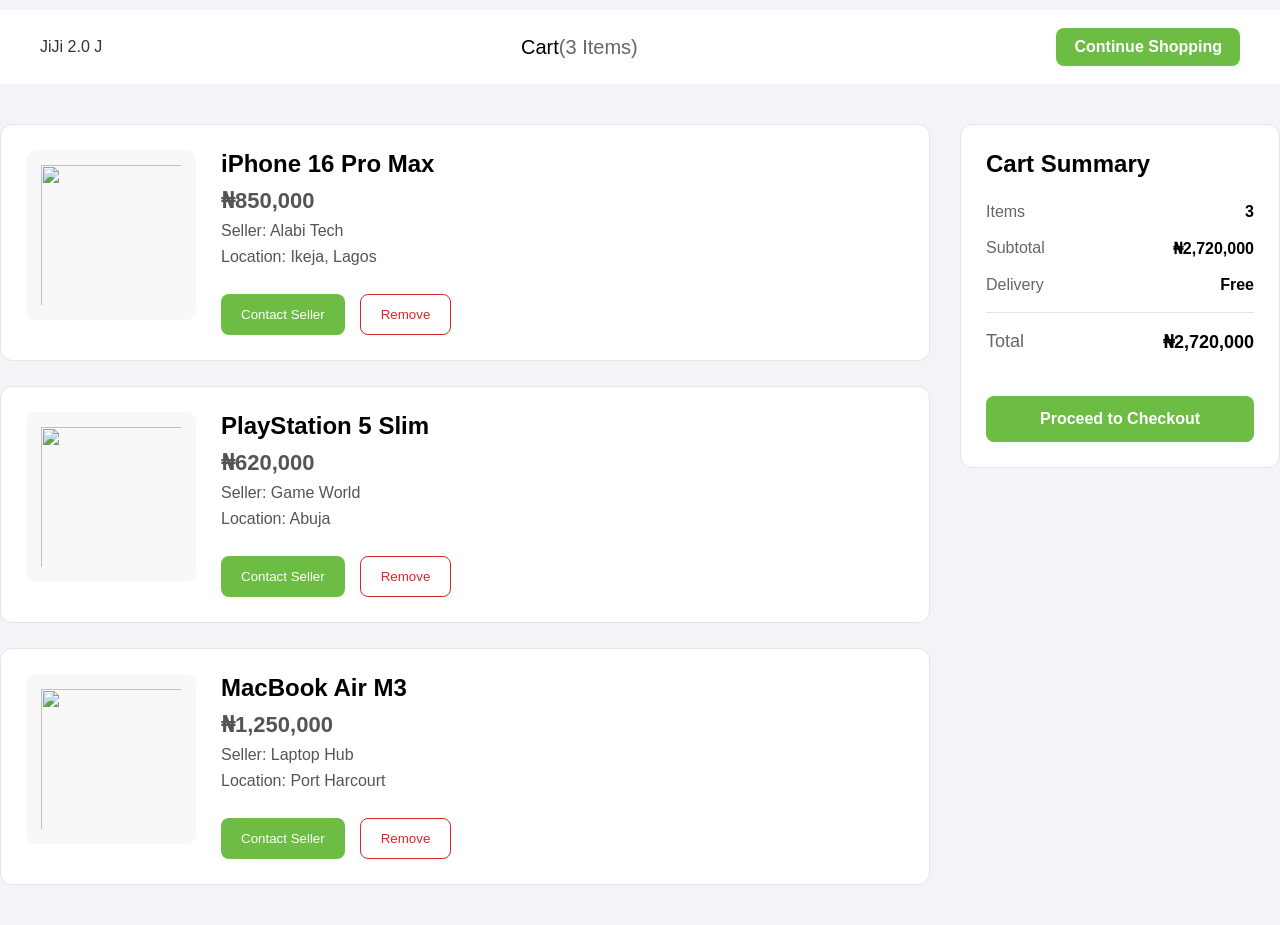
==== checkout.html @ 3ca44297 "make home-page interactive" ====
<!DOCTYPE html>
<html lang="en">
<head>
  <meta charset="UTF-8">
  <meta name="viewport" content="width=device-width, initial-scale=1.0">
  <title>Check Out</title>

  <link rel="stylesheet" href="styles/body.css">
  <link rel="stylesheet" href="styles/checkout-page/checkout-header.css">
  <link rel="stylesheet" href="styles/checkout-page/order-summary.css">
</head>
<body>

  <header class="cart-header">
    <nav class="cart-navbar">
      <a href="index.html" class="logo">
        <span class="logo-text">JiJi</span>
        <span class="logo-version">2.0</span>
        <span class="logo-mobile">J</span>
      </a>
      <h2 class="cart-title">
        Cart<span>(3 Items)</span>
      </h2>
      <a href="products.html" class="continue-shopping">
        Continue Shopping
      </a>
    </nav>
  </header>

  <main class="cart-container">
    <section class="cart-items">
      <div class="cart-item">
        <img src="images/product-images/iphone.JPG" alt="">
        <div class="item-details">
          <h3>iPhone 16 Pro Max</h3>
          <p class="item-price">₦850,000</p>
          <p>Seller: Alabi Tech</p>
          <p>Location: Ikeja, Lagos</p>
          <div class="item-actions">
            <button class="contact-btn">Contact Seller</button>
            <button class="remove-btn">Remove</button>
          </div>
        </div>
      </div>

      <div class="cart-item">
        <img src="images/product-images/ps-5.JPG" alt="">
        <div class="item-details">
          <h3>
            PlayStation 5 Slim
          </h3>
          <p class="item-price">₦620,000</p>
          <p>Seller: Game World</p>
          <p>Location: Abuja</p>
          <div class="item-actions">
            <button class="contact-btn">Contact Seller</button>
            <button class="remove-btn">Remove</button>
          </div>
        </div>
      </div>

      <div class="cart-item">
        <img src="images/product-images/laptop.JPG" alt="">
        <div class="item-details">
          <h3>MacBook Air M3</h3>
          <p class="item-price">₦1,250,000</p>
          <p>Seller: Laptop Hub</p>
          <p>Location: Port Harcourt</p>

          <div class="item-actions">
            <button class="contact-btn">Contact Seller</button>
            <button class="remove-btn">Remove</button>
          </div>

        </div>
      </div>
    </section>

    <aside class="cart-summary">
      <h2>Cart Summary</h2>
      <div class="summary-row">
          <span>Items</span>
          <p>3</p>
      </div>

      <div class="summary-row">
        <span>Subtotal</span>
        <p>₦2,720,000</p>
      </div>

      <div class="summary-row">
        <span>Delivery</span>
        <p>Free</p>
      </div>

      <div class="summary-row total">
        <span>Total</span>
        <p>₦2,720,000</p>
      </div>

      <button class="checkout-btn">
        Proceed to Checkout
      </button>
    </aside>

</main>
  </main>

</body>
</html>
---- styles/body.css ----
*{
    margin:0;
    padding:0;
    box-sizing:border-box;
}

body{
    font-family:Arial, Helvetica, sans-serif;
    background:#f3f4f7;
}

a{
    text-decoration:none;
    color:#333;
}

button{
    cursor:pointer;
    border:none;
    background:none;
}

input{
    border:none;
    outline:none;
}
---- styles/checkout-page/checkout-header.css ----
.cart-header{
padding:18px 40px;
background:#fff;
margin:10px 0;
}

.cart-navbar{
display:flex;
justify-content:space-between;
align-items:center;
gap:20px;
}

.cart-title{
font-size:20px;
font-weight:500;
}

.cart-title span{
font-size:20px;
font-weight:500;
color:#666;
}

.continue-shopping{
padding:10px 18px;
background:#6dbd45;
color:#fff;
border-radius:8px;
font-weight:600;
transition:.3s;
}

.continue-shopping:hover{
background:#5aa53a;
}
---- styles/checkout-page/order-summary.css ----
.cart-container {
margin: 40px auto;
}

.cart-items {
display: flex;
flex-direction: column;
gap: 25px;
}

.cart-item {
display: flex;
gap: 25px;
padding: 25px;
background: #fff;
border: 1px solid #e5e5e5;
border-radius: 12px;
}

.cart-item img {
width: 170px;
height: 170px;
object-fit: contain;
background: #f8f8f8;
padding: 15px;
border-radius: 10px;
}

.item-details {
display: flex;
flex-direction: column;
justify-content: center;
flex: 1;
}

.item-details h3 {
font-size: 24px;
margin-bottom: 10px;
}

.item-price {
font-size: 22px;
font-weight: 700;
color: #6dbd45;
margin-bottom: 15px;
}

.item-details p {
margin-bottom: 8px;
color: #555;
}

.item-actions {
display: flex;
gap: 15px;
margin-top: 20px;
}

.contact-btn {
padding: 12px 20px;
background: #6dbd45;
color: #fff;
border-radius: 8px;
cursor: pointer;
}

.remove-btn {
padding: 12px 20px;
background: #fff;
color: #d62828;
border: 1px solid #d62828;
border-radius: 8px;
cursor: pointer;
}

@media(max-width:768px){


  .cart-items {
    width: 100%;
  }
.cart-item {
flex-direction: column;
align-items: center;
text-align: center;
}

.cart-item img {
width: 220px;
height: 220px;
}

.item-actions {
justify-content: center;
flex-wrap: wrap;
}

}


.cart-container {
display: flex;
align-items: flex-start;
gap: 30px;
margin: 40px 0;
}

.cart-items {
flex: 1;
}

.cart-summary {
width: 320px;
padding: 25px;
background: #fff;
border: 1px solid #e5e5e5;
border-radius: 12px;
position: sticky;
top: 20px;
}

.cart-summary h2 {
margin-bottom: 25px;
font-size: 24px;
}

.summary-row {
display: flex;
justify-content: space-between;
margin-bottom: 18px;
}

.summary-row span {
color: #666;
}

.summary-row p {
font-weight: 600;
}

.total {
padding-top: 18px;
margin-top: 18px;
border-top: 1px solid #e5e5e5;
font-size: 18px;
}

.checkout-btn {
width: 100%;
padding: 14px;
margin-top: 25px;
background: #6dbd45;
color: #fff;
border-radius: 8px;
font-size: 16px;
font-weight: 600;
cursor: pointer;
transition: .3s;
}

.checkout-btn:hover {
background: #5ca53a;
}

@media(max-width: 900px) {

.cart-container {
flex-direction: column-reverse;
}

.cart-summary {
width: 100%;
position: static;
}

}
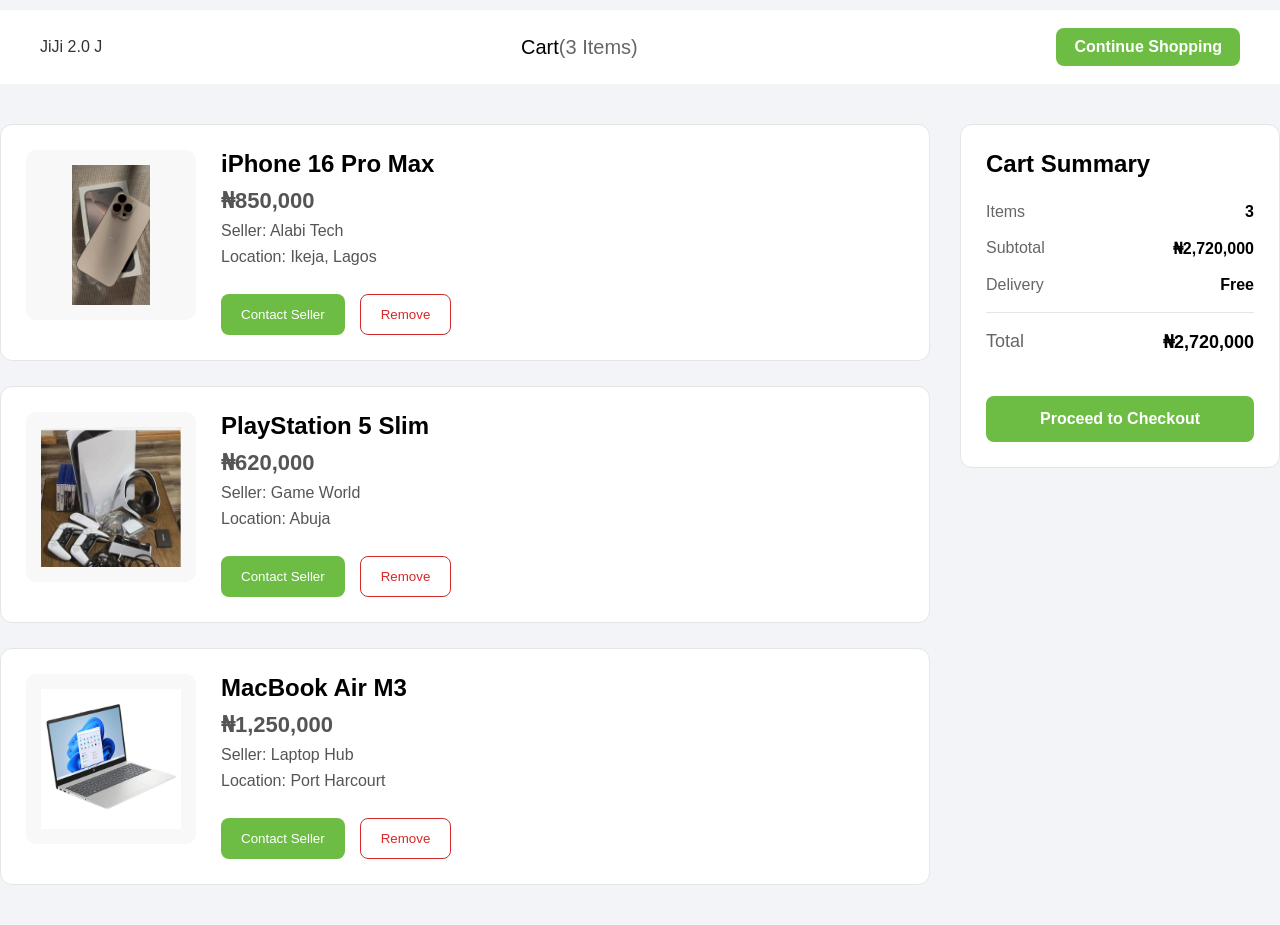
==== commit adb62f5b: "make product page interactive" ====
--- a/checkout.html
+++ b/checkout.html
@@ -21,7 +21,7 @@
       <h2 class="cart-title">
         Cart<span>(3 Items)</span>
       </h2>
-      <a href="products.html" class="continue-shopping">
+      <a href="products-page.html" class="continue-shopping">
         Continue Shopping
       </a>
     </nav>
@@ -30,7 +30,7 @@
   <main class="cart-container">
     <section class="cart-items">
       <div class="cart-item">
-        <img src="images/product-images/iphone.JPG" alt="">
+        <img src="images/products-list/iphone.JPG" alt="">
         <div class="item-details">
           <h3>iPhone 16 Pro Max</h3>
           <p class="item-price">₦850,000</p>
@@ -44,7 +44,7 @@
       </div>
 
       <div class="cart-item">
-        <img src="images/product-images/ps-5.JPG" alt="">
+        <img src="images/products-list/ps-5.JPG" alt="">
         <div class="item-details">
           <h3>
             PlayStation 5 Slim
@@ -60,7 +60,7 @@
       </div>
 
       <div class="cart-item">
-        <img src="images/product-images/laptop.JPG" alt="">
+        <img src="images/products-list/laptop.JPG" alt="">
         <div class="item-details">
           <h3>MacBook Air M3</h3>
           <p class="item-price">₦1,250,000</p>
